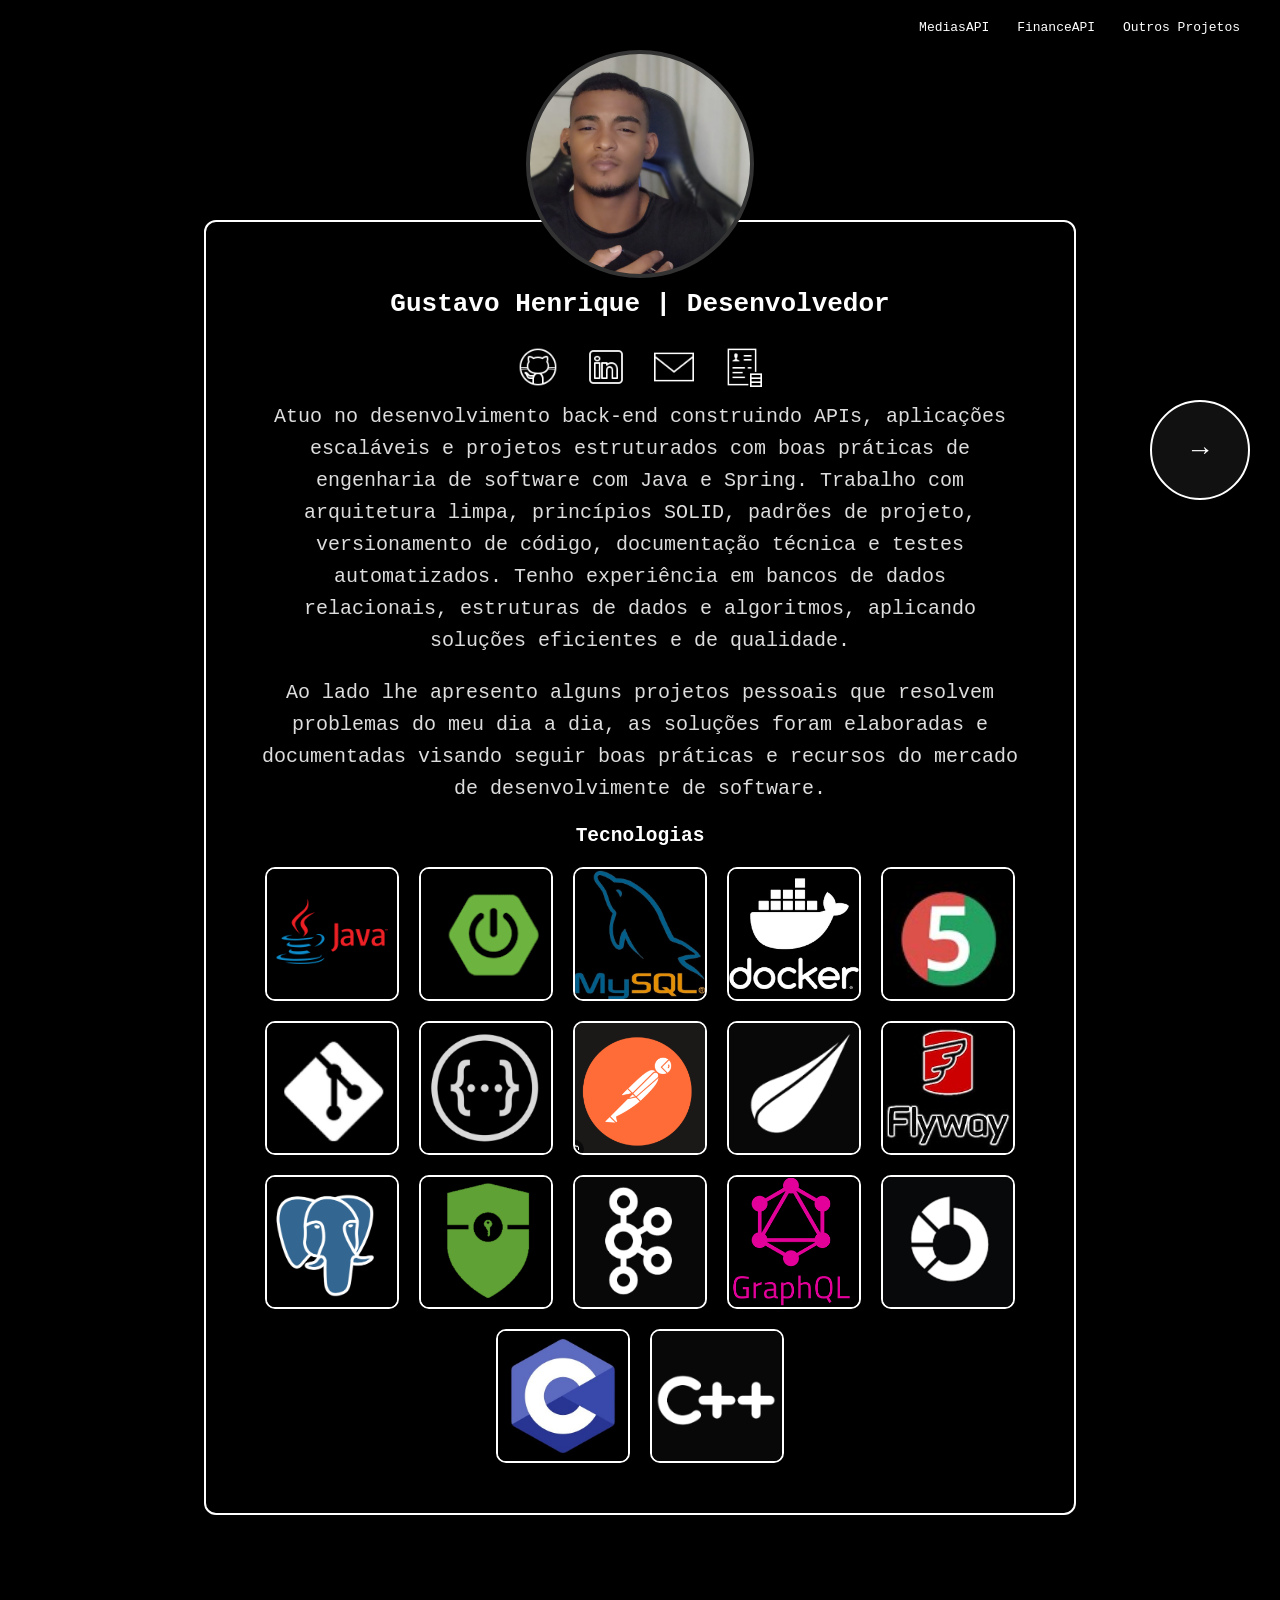
==== index.html @ 55a20a5c "feat: connect git" ====
<!DOCTYPE html>
<html lang="pt-BR">
<head>
  <meta charset="UTF-8" />
  <title>Portfólio | Gustavo Henrique</title>
  <link rel="stylesheet" href="assets/css/style.css" />
</head>
<body class="tela-apresentacao">


  <nav class="top-nav">
    <a href="medias.html">MediasAPI</a>
    <a href="finance.html">FinanceAPI</a>
    <a href="outros.html">Outros Projetos</a>
  </nav>

  <main class="hero">
    <div class="profile-pic"></div>
    <h1>Gustavo Henrique | Desenvolvedor</h1>
    

    <div class="socials">
      <a href="https://github.com/GustavoDaMassa"><img src="assets/images/icons/githubicon.png" alt="GitHub"></a>
      <a href="https://www.linkedin.com/in/gustavohpereiradev/"><img src="assets/images/icons/linkedinicon.png" alt="LinkedIn"></a>
      <a href="mailto:gustavo.pereira@discente.ufg.br"><img src="assets/images/icons/emailicon.png" alt="E-mail"></a>
      <a href="assets/GustavoHenriqueDev.pdf" download><img src="assets/images/icons/curriculoicon.png" alt="Curriculo"></a>
    </div>

<p class="tech-text">Atuo no desenvolvimento back-end construindo APIs, aplicações escaláveis e projetos estruturados com boas práticas de engenharia de software com Java e Spring. Trabalho com arquitetura limpa, princípios SOLID, padrões de projeto, versionamento de código, documentação técnica e testes automatizados. Tenho experiência em bancos de dados relacionais, estruturas de dados e algoritmos, aplicando soluções eficientes e de qualidade.</p>

<p class="tech-text">Ao lado lhe apresento alguns projetos pessoais que resolvem problemas do meu dia a dia, as soluções foram elaboradas e documentadas visando seguir boas práticas e recursos do mercado de desenvolvimente de software.</p>


  <h2>Tecnologias</h2>
  <div class="tech-stack">
    <div class="tech-item">
      <img src="assets/images/icons/java.png" alt="Java">
    </div>
    <div class="tech-item">
      <img src="assets/images/icons/springboot.png" alt="Spring">
    </div>
    <div class="tech-item">
      <img src="assets/images/icons/mysql.jpg" alt="Mysql">
    </div>
    <div class="tech-item">
      <img src="assets/images/icons/docker.png" alt="Docker">
    </div>
    <div class="tech-item">
      <img src="assets/images/icons/junit.png" alt="junit5">
    </div>
    <div class="tech-item">
      <img src="assets/images/icons/git.png" alt="Git">
    </div>
    <div class="tech-item">
      <img src="assets/images/icons/swagger.png" alt="swagger">
    </div>
    <div class="tech-item">
      <img src="assets/images/icons/postman.png" alt="Postman">
    </div>
    <div class="tech-item">
      <img src="assets/images/icons/thymeleaf.png" alt="thymeleaf">
    </div>
    <div class="tech-item">
      <img src="assets/images/icons/flyway.png" alt="flyway">
    </div>
    <div class="tech-item">
      <img src="assets/images/icons/postgres.png" alt="PostgreSQL">
    </div>
    <div class="tech-item">
      <img src="assets/images/icons/security.png" alt="Spring Security">
    </div>
    <div class="tech-item">
      <img src="assets/images/icons/kafka.png" alt="Kafka">
    </div>
    <div class="tech-item">
      <img src="assets/images/icons/graphql.png" alt="GraphQL">
    </div>
    <div class="tech-item">
      <img src="assets/images/icons/openfinance.png" alt="Open Finance">
    </div>
    <div class="tech-item">
      <img src="assets/images/icons/C.png" alt="C">
    </div>
    <div class="tech-item">
      <img src="assets/images/icons/C++.png" alt="C++">
    </div>

  </div>
    <button class="nav-arrow right" onclick="location.href='medias.html'">→</button>
  </main>

  <script src="assets/js/main.js"></script>
</body>
</html>
---- assets/css/style.css ----
body {
  margin: 0;
  background: #000;
  color: #fff;
  font-family: monospace;
}

.top-nav {
  position: fixed;
  top: 20px;
  right: 40px;
}

.top-nav a {
  color: #fff;
  margin-left: 20px;
  text-decoration: none;
}

.tela-apresentacao .hero {
  background: #000;
  width: 60%;
  margin: 220px auto; 
  padding: 50px;
  text-align: center;
  border: 2px solid #fff; 
  border-radius: 12px;
}

.profile-pic {
  position: absolute;
  top: 50px; 
  left: 50%;
  transform: translateX(-50%);
  width: 220px;
  height: 220px;
  border-radius: 50%;
  background: url('../images/profile.jpg') center/cover no-repeat; 
  border: 4px solid #333; 
  z-index: 2;
}


.socials img {
  width: 40px;
  margin: 10px;
}

.tech-stack {
  display: flex;
  gap: 20px; 
  justify-content: center;
  flex-wrap: wrap;
  margin-top: 20px;
}

.tech-item {
  width: 130px;  
  height: 130px;
  background: #000;
  border: 2px solid #fff;
  border-radius: 10px;
  display: flex;        
  align-items: center;
  justify-content: center;
  overflow: hidden;     
}

.tech-item img {
  width: 100%;
  height: 100%;
  object-fit: cover;
}

.tech-text {
  font-size: 20px;
  line-height: 1.6;
  text-align: center; 
  max-width: 800px;
  margin: 0 auto 20px auto;
  color: #ddd; 
}


.nav-arrow {
  position: fixed;
  top: 50%;
  transform: translateY(-50%);
  background: #111;
  color: #fff;
  border: none;
  width: 100px; 
  height: 100px; 
  font-size: 28px;
  border: 2px solid #fff; 
  border-radius: 50%;
  cursor: pointer;
}

.nav-arrow.right {
  right: 30px;
}

.nav-arrow.left {
  left: 30px;
}


.tela-medias header, .tela-finance header {
  display: flex;
  justify-content: space-between;
  padding: 20px;
}

.menu-toggle {
  cursor: pointer;
}

.side-menu {
  display: none;
  position: absolute;
  top: 60px;
  right: 20px;
  background: #333;
  padding: 10px;
}

.side-menu ul {
  list-style: none;
  padding: 0;
  margin: 0;
}

.side-menu li {
  margin: 10px 0;
}

.tela-medias {
  background: #000;
}

.content-header {
  position: relative;
  margin-bottom: 20px;
}

.content-header .project-title {
  display: block;
  text-align: center;
  font-size: 36px;
  font-weight: bold;
}

.content-header .menu-toggle {
  position: absolute;
  right: 0;
  top: 0;
  cursor: pointer;
  font-size: 32px;
}

.tela-medias .content {
  background: #000; 
  width: 60%;
  margin: 20px auto;
  padding: 50px;
  border-radius: 12px;
  border: 2px solid #fff; 
  text-align: center;
  margin-top: 100px;
}

.project-logo {
  width: 300px;
  margin-bottom: 20px;
}

.video-placeholder {
  width: 1080px;
  max-width: 100%;
  height: auto; 
  margin: 30px auto;
  display: block; 
}


.tela-medias .content h2 {
  margin-top: 40px;
}

.tela-finance {
  background: #000; 
}

.tela-finance .content {
  background: #000;
  width: 60%; 
  margin: 20px auto;
  padding: 50px;
  border: 2px solid #fff;
  border-radius: 12px;
  text-align: center;
  margin-top: 100px;
}


.tela-finance .project-logo {
  width: 300px;
  margin-bottom: 20px;
}


.tela-finance .content h2 {
  margin-top: 40px;
}

.tela-finance .content-header {
  position: relative;
  margin-bottom: 20px;
}

.tela-finance .content-header .project-title {
  display: block;
  text-align: center;
  font-size: 36px;
  font-weight: bold;
}

.tela-finance .content-header .menu-toggle {
  position: absolute;
  right: 0;
  top: 0;
  cursor: pointer;
  font-size: 32px;
}

.tela-finance .video-placeholder {
  width: 1080px;
  max-width: 100%;
  height: auto;
  margin: 30px auto;
  display: block;
  background: none; 
}

.tela-outros {
  background: #000;
}


.outros-header span {
  display: block;
  text-align: left;
  margin-top: 20px;
  margin-left: 20px;
  font-size: 30px;
  font-weight: bold;
  margin-bottom: 40px;
}


.tela-outros .cards {
  display: flex;
  flex-direction: column;
  gap: 100px;
  padding: 40px;
  width: 80%;
  margin: 120px auto; 
}


.tela-outros .project-card {
  display: flex;
  flex-direction: column; 
  align-items: center;
  background: #000;
  padding: 40px;
  border-radius: 16px;
  width: 100%;
  max-width: 800px;
  margin: 0 auto;
  border: 2px solid #fff;
  position: relative; 
  overflow: visible; 
}

.tela-outros .project-card img {
  width: 120px; 
  margin-bottom: 20px;
  position: absolute;
  top: -60px; 
  background: #000; 
}


.tela-outros .project-card div {
  flex: 1;
  text-align: center;
  margin-top: 70px; 
}


.tela-outros .project-card p {
  margin: 0 0 15px 0;
  font-size: 18px;
  line-height: 1.5;
}


.tela-outros .project-card a {
  color: #00ffff;
  text-decoration: underline;
  display: inline-block;
  font-size: 18px;
}

.tela-medias .content {
  text-align: left;
  font-size: 18px;  
  line-height: 1.6; 
}

.tela-medias .content h2 {
  text-align: left; 
}

.tela-medias .content p,
.tela-medias .content ul {
  text-align: left; 
}


.tela-medias img {
  max-width: 25%;
  height: auto;
  display: block;
  margin: 20px auto; 
}

.project-logo {
  max-width: 300px; 
  width: 100%;      
  height: auto;
}


.tela-medias ul {
  margin-left: 20px; 
  font-size: 18px;   
}

.tela-medias li {
  margin-bottom: 8px; 
}

.tela-finance .content {
  text-align: left;
  font-size: 18px;  
  line-height: 1.6; 
}

.tela-finance .content h2 {
  text-align: left; 
}

.tela-finance .content p,
.tela-finance .content ul {
  text-align: left; 
}


.tela-finance img {
  max-width: 100%;
  height: auto;
  display: block;
  margin: 20px auto; 
}



.tela-finance ul {
  margin-left: 20px; 
  font-size: 18px;   
}

.tela-finance li {
  margin-bottom: 8px; 
}
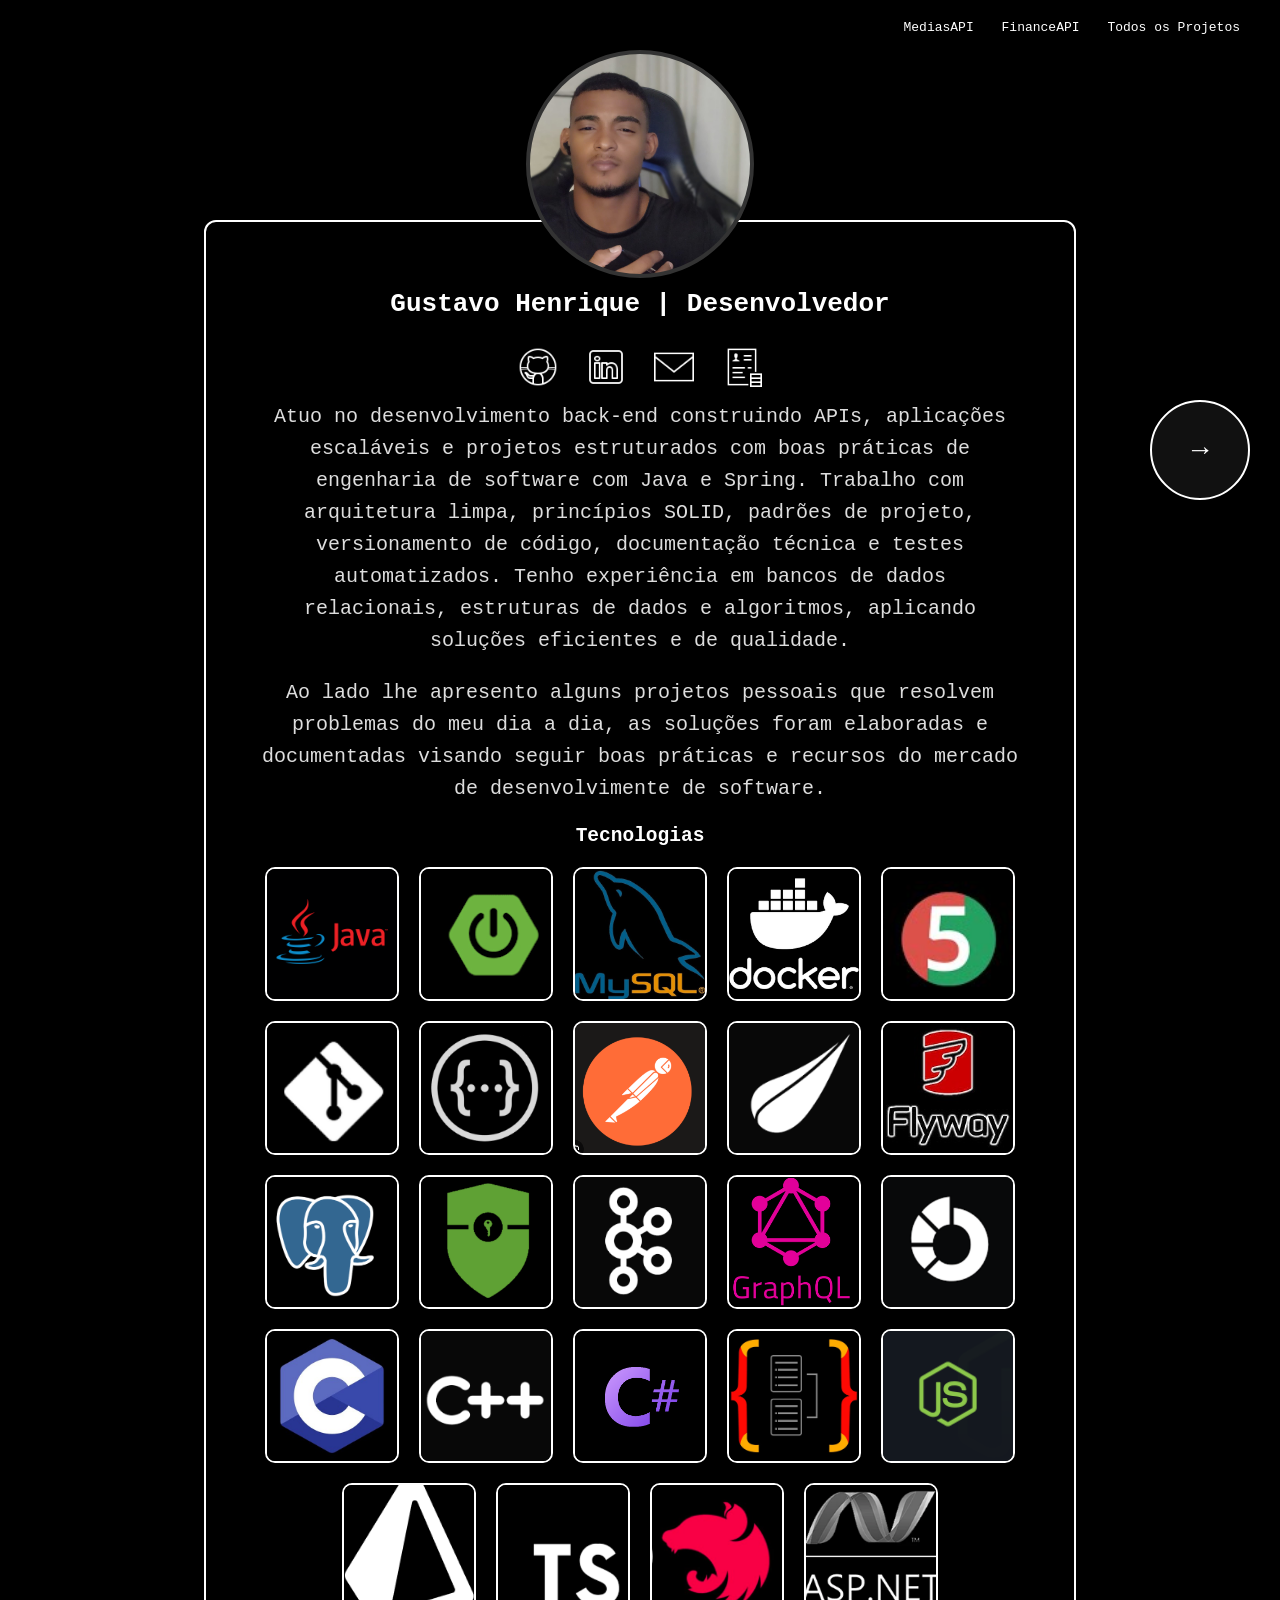
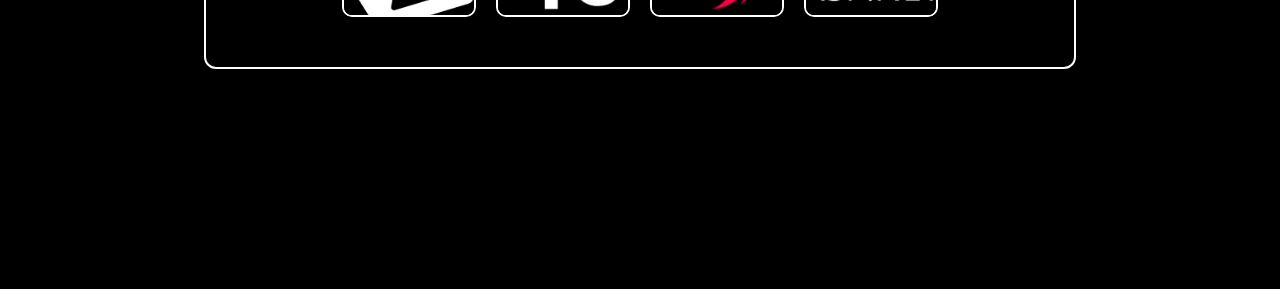
==== commit 15420881: "feat: add new cards to .MediasAPI e . .FinanceAPI and tech icons" ====
--- a/index.html
+++ b/index.html
@@ -11,7 +11,7 @@
   <nav class="top-nav">
     <a href="medias.html">MediasAPI</a>
     <a href="finance.html">FinanceAPI</a>
-    <a href="outros.html">Outros Projetos</a>
+    <a href="outros.html">Todos os Projetos</a>
   </nav>
 
   <main class="hero">
@@ -23,7 +23,7 @@
       <a href="https://github.com/GustavoDaMassa"><img src="assets/images/icons/githubicon.png" alt="GitHub"></a>
       <a href="https://www.linkedin.com/in/gustavohpereiradev/"><img src="assets/images/icons/linkedinicon.png" alt="LinkedIn"></a>
       <a href="mailto:gustavo.pereira@discente.ufg.br"><img src="assets/images/icons/emailicon.png" alt="E-mail"></a>
-      <a href="assets/GustavoHenriqueDev.pdf" download><img src="assets/images/icons/curriculoicon.png" alt="Curriculo"></a>
+      <a href="assets/images/CurriculoGustavoDev.pdf" download><img src="assets/images/icons/curriculoicon.png" alt="Curriculo"></a>
     </div>
 
 <p class="tech-text">Atuo no desenvolvimento back-end construindo APIs, aplicações escaláveis e projetos estruturados com boas práticas de engenharia de software com Java e Spring. Trabalho com arquitetura limpa, princípios SOLID, padrões de projeto, versionamento de código, documentação técnica e testes automatizados. Tenho experiência em bancos de dados relacionais, estruturas de dados e algoritmos, aplicando soluções eficientes e de qualidade.</p>
@@ -84,6 +84,28 @@
     <div class="tech-item">
       <img src="assets/images/icons/C++.png" alt="C++">
     </div>
+     <div class="tech-item">
+      <img src="assets/images/icons/csharp.png" alt="C#">
+    </div>
+     <div class="tech-item">
+      <img src="assets/images/icons/TypeORM.png" alt="TypeORM">
+    </div>
+     <div class="tech-item">
+      <img src="assets/images/icons/node.png" alt="Node.js">
+    </div>
+    <div class="tech-item">
+      <img src="assets/images/icons/prisma.png" alt="Prisma">
+    </div>
+      <div class="tech-item">
+        <img src="assets/images/icons/typescript.png" alt="TypeScript">
+      </div>
+      <div class="tech-item">
+        <img src="assets/images/icons/nestjs.png" alt="NestJS">
+      </div>
+      <div class="tech-item">
+        <img src="assets/images/icons/aspnetcore.png" alt="ASP.NET core">
+      </div>
+      
 
   </div>
     <button class="nav-arrow right" onclick="location.href='medias.html'">→</button>
